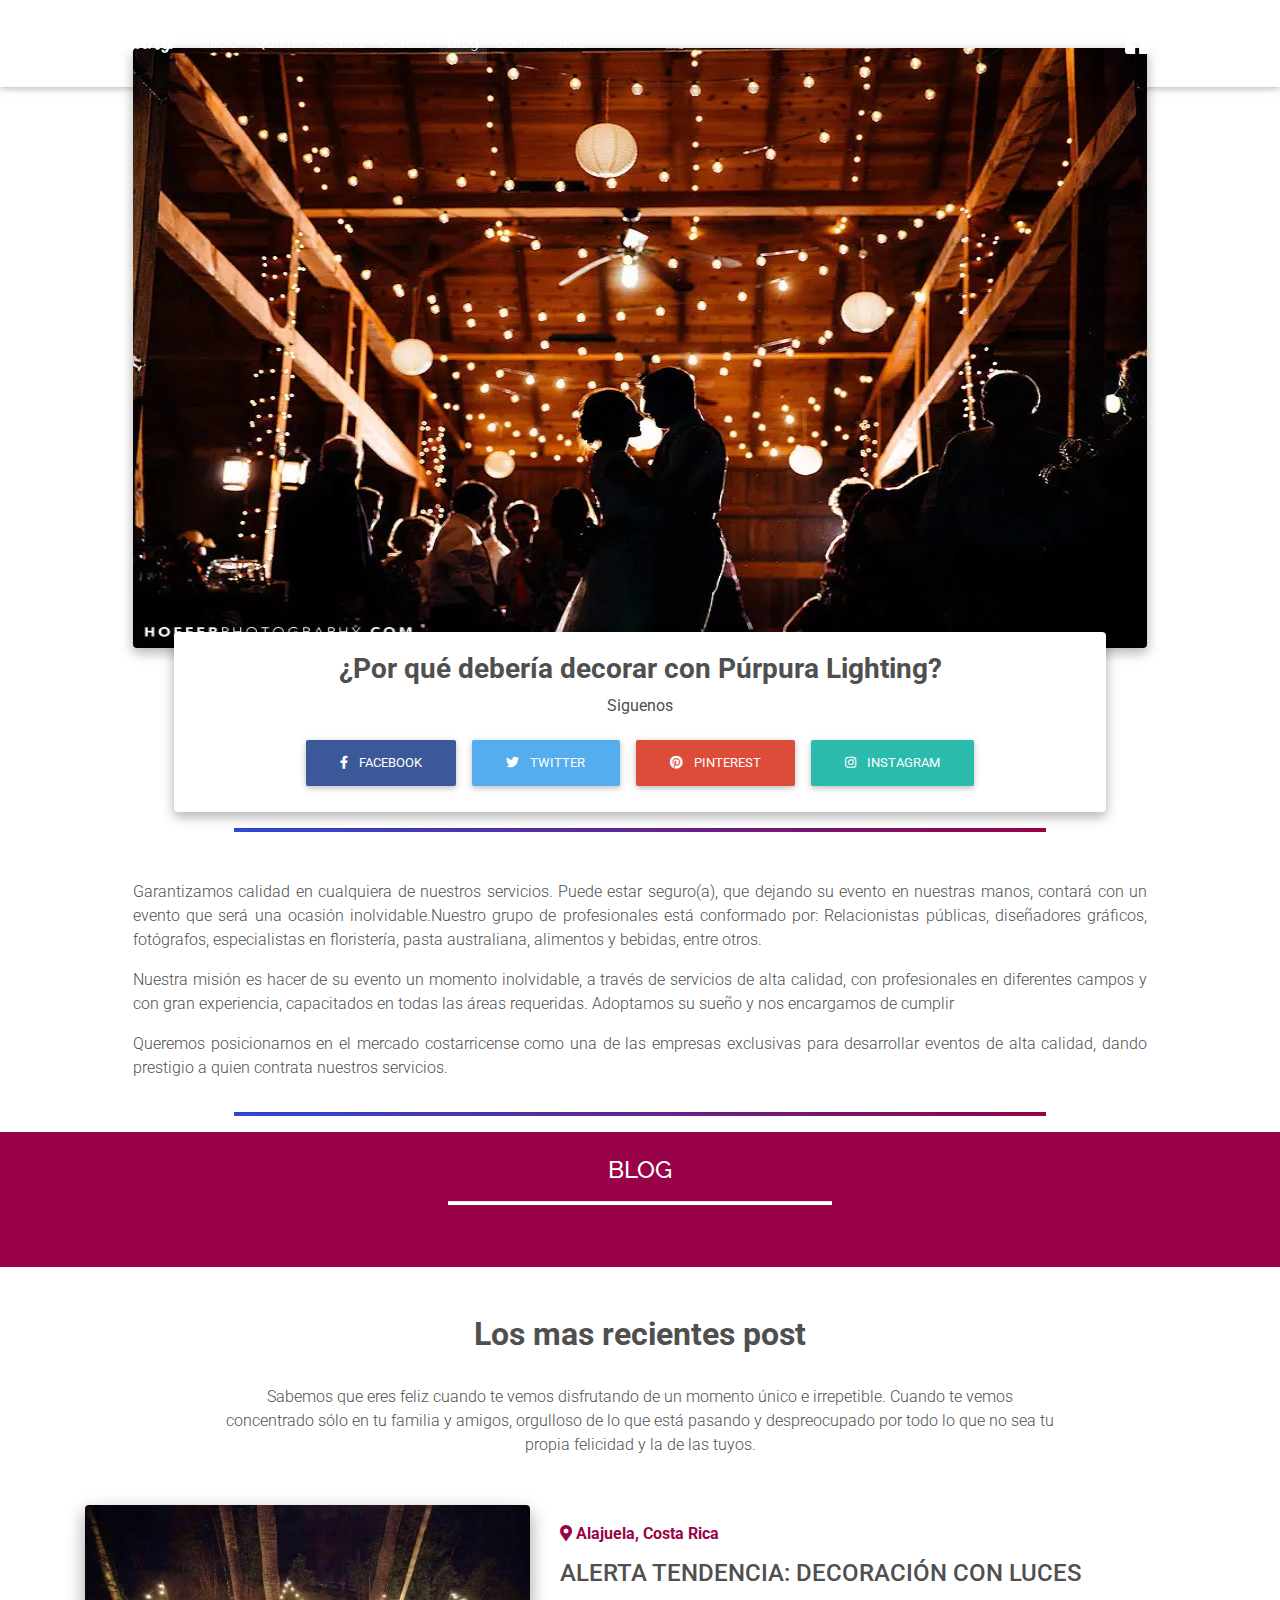
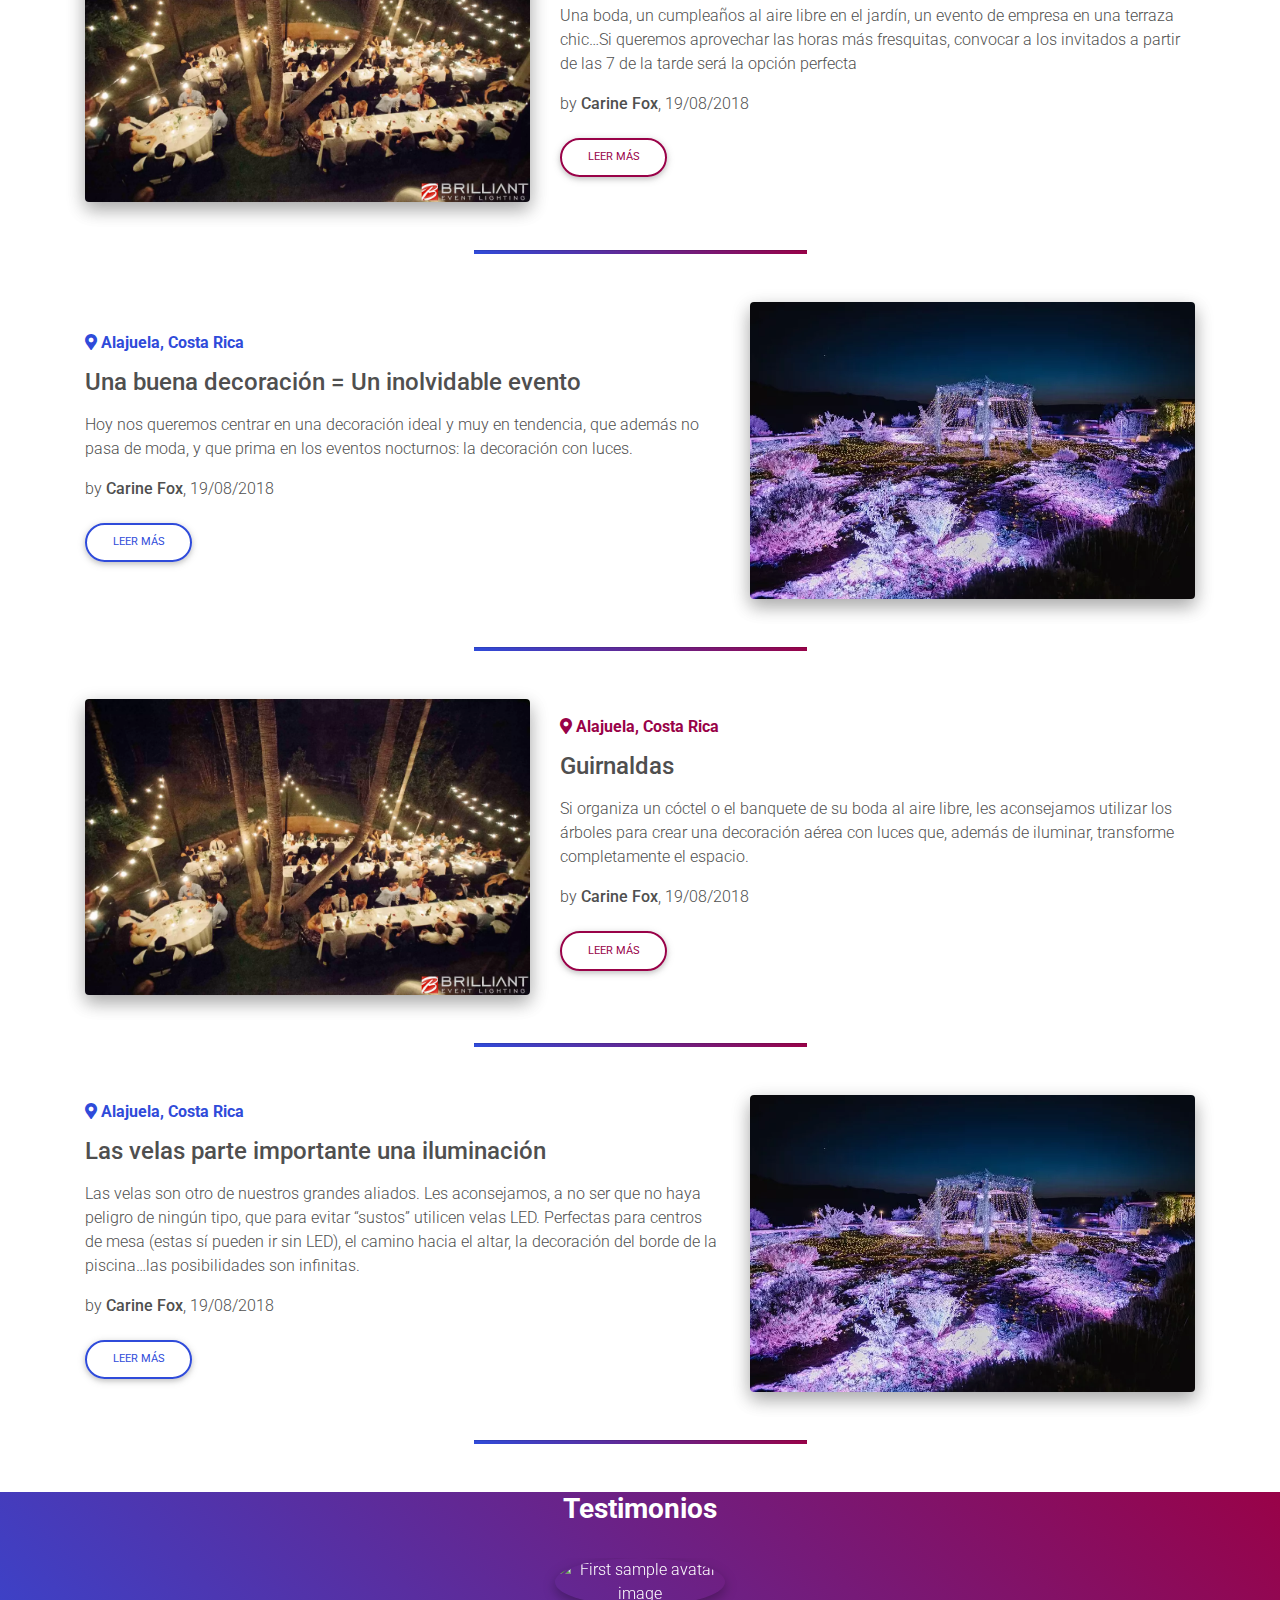
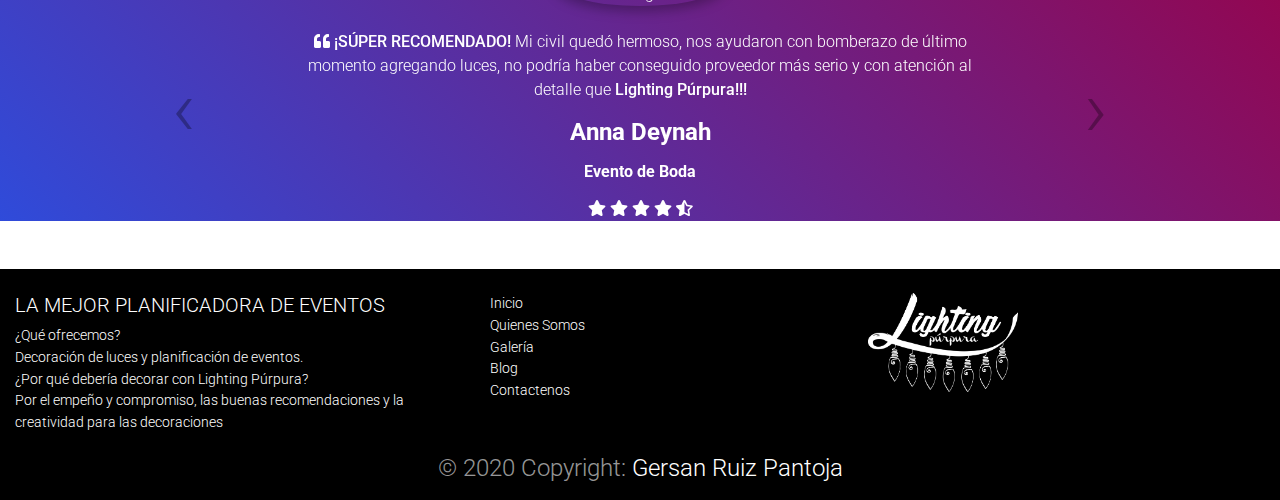
==== html/blog.html @ f95ff46d "Añadimos archivos" ====
<!DOCTYPE html>
<html lang="es">

<head>
    <!-- Global site tag (gtag.js) - Google Analytics -->
    <script async src="https://www.googletagmanager.com/gtag/js?id=UA-159363915-1"></script>
    <script>
        window.dataLayer = window.dataLayer || [];

        function gtag() {
            dataLayer.push(arguments);
        }
        gtag('js', new Date());

        gtag('config', 'UA-159363915-1');
    </script>
    <!-- Global site tag (gtag.js) - Google Analytics -->

    <meta charset="UTF-8">
    <meta name="author" content="Gersan Ruiz">
    <meta name="owner" content="Púrpura Producciones">
    <meta name="description" content="Visite nuestro blog, donde le brindaremos consejos y tips de por que su evento se tiene que decorar con luces.">
    <meta name="keywords" content="Decoración costa rica, decoracion para boda sencilla, salon de eventos, salón">
    <meta name="robots" content="index,follow">
    <!--favicon-->
    <link rel="icon" href="../multimedios/imagenes/icono-pestaña.png">

    <meta name="viewport" content="width=device-width, user-scalable=no, initial-scale=1.0, maximum-scale=1.0, minimum-scale=1.0">
    <!-- Font Awesome -->
    <link rel="stylesheet" href="https://use.fontawesome.com/releases/v5.11.2/css/all.css">
    <!-- Google Fonts Roboto -->
    <link rel="stylesheet" href="https://fonts.googleapis.com/css?family=Roboto:300,400,500,700&display=swap">


    <!-- Bootstrap core CSS -->
    <link rel="stylesheet" href="../css/bootstrap.min.css">
    <!-- Material Design Bootstrap -->
    <link rel="stylesheet" href="../css/mdb-pro.min.css">


    <!--Estilos Propios-->
    <link rel="stylesheet" href="../css/style1.css">
    <link rel="stylesheet" href="../css/sobreMDB.css">

    <title>BLOG | Tips consejos para decorar Boda, Vintage, Eventos</title>

</head>

<body>

    <!--------------------------------------------------------------------------------------------------------------->
    <!-- Main navigation -->
    <header id="header-blog">
        <!-- Navbar -->
        <nav class="navbar navbar-expand-lg navbar-dark fixed-top scrolling-navbar">
            <div class="container">
                <a class="navbar-brand white-text enlaces" href="#header-blog" id="logo-nav"><strong>Lighting</strong></a>

                <button class="navbar-toggler" type="button" data-toggle="collapse" data-target="#navbarSupportedContent-7" aria-controls="navbarSupportedContent-7" aria-expanded="false" aria-label="Toggle navigation">
                    <span class="navbar-toggler-icon"></span>
                </button>

                <div class="collapse navbar-collapse" id="navbarSupportedContent-7">
                    <ul class="navbar-nav mr-auto">
                        <li class="nav-item">
                            <a class="nav-link white-text" href="../index.html#header-index">Inicio<span class="sr-only">(current)</span></a>
                        </li>
                        <li class="nav-item">
                            <a class="nav-link white-text" href="../index.html#quienesSomos">Quienes Somos</a>
                        </li>
                        <li class="nav-item">
                            <a class="nav-link white-text" href="galeria.html">Galería</a>
                        </li>
                        <li class="nav-item active">
                            <a class="nav-link white-text enlaces" href="#header-blog">Blog</a>
                        </li>
                        <li class="nav-item">
                            <a class="nav-link white-text" href="../index.html#contactenos">Contactenos</a>
                        </li>
                    </ul>
                </div>

                <div class="">
                    <a class="white-text" href="https://www.facebook.com/purpuraproduccionescr/">
                        <i class="fab fa-facebook-square redesHeader"></i>
                    </a>
                    <a class="white-text" href="https://www.instagram.com/purpura_producciones/">
                        <i class="fab fa-instagram redesHeader pl-3"></i>
                    </a>
                </div>
            </div>
        </nav>
        <!-- Navbar -->

    </header>
    <!-- Main navigation -->
    <!------------------------------------------------------------------------------------------------------------->

    <div class="container mt-5">


        <!--Section: Content-->
        <section class="mx-md-5 dark-grey-text">

            <!-- Grid row -->
            <div class="row">

                <!-- Grid column -->
                <div class="col-md-12">

                    <!-- Card -->
                    <div class="card card-cascade wider reverse">

                        <!-- Card image -->
                        <div class="view view-cascade overlay">
                            <img class="card-img-top" src="../multimedios/imagenes/evento-luces2.webp" alt="foto de evento" width="900" height="600">
                            <a href="#header-blog" class="enlaces">
                                <div class="mask logo-blog"></div>
                            </a>
                        </div>

                        <!-- Card content -->
                        <div class="card-body card-body-cascade text-center">

                            <!-- Title -->
                            <h3 class="font-weight-bold">¿Por qué debería decorar con Púrpura Lighting?</h3>
                            <!-- Data -->
                            <p>Siguenos</p>
                            <!-- Social shares -->
                            <div class="social-counters">
                                <!-- Facebook -->
                                <a class="btn btn-fb" href="https://www.facebook.com/purpuraproduccionescr/" target="_blank">
                                    <i class="fab fa-facebook-f pr-2"></i>
                                    <span class="clearfix d-none d-md-inline-block">Facebook</span>
                                </a>

                                <!-- Twitter -->
                                <a class="btn btn-tw" href="https://www.instagram.com/purpura_producciones/" target="_blank">
                                    <i class="fab fa-twitter pr-2"></i>
                                    <span class="clearfix d-none d-md-inline-block">Twitter</span>
                                </a>

                                <!-- instagram -->
                                <a class="btn btn-gplus" href="https://www.pinterest.com" target="_blank">
                                    <i class="fab fa-pinterest pr-2"></i>
                                    <span class="clearfix d-none d-md-inline-block">Pinterest</span>
                                </a>

                                <!-- instagram -->
                                <a class="btn btn-default" href="https://twitter.com" target="_blank">
                                    <i class="fab fa-instagram pr-2"></i>
                                    <span class="clearfix d-none d-md-inline-block">Instagram</span>
                                </a>

                            </div>
                            <!-- Social shares -->

                        </div>
                        <!-- Card content -->

                    </div>
                    <!-- Card -->

                    <!-- Excerpt -->

                    <hr class="contactenos-linea gradiente-colores">


                    <div class="mt-5">

                        <p class="text-justify">
                            Garantizamos calidad en cualquiera de nuestros servicios. Puede estar seguro(a), que dejando su evento en nuestras manos, contará con un evento que será una ocasión inolvidable.Nuestro grupo de profesionales está conformado por: Relacionistas públicas,
                            diseñadores gráficos, fotógrafos, especialistas en floristería, pasta australiana, alimentos y bebidas, entre otros.
                        </p>
                        <p class="text-justify">
                            Nuestra misión es hacer de su evento un momento inolvidable, a través de servicios de alta calidad, con profesionales en diferentes campos y con gran experiencia, capacitados en todas las áreas requeridas. Adoptamos su sueño y nos encargamos de cumplir
                        </p>
                        <p class="text-justify">
                            Queremos posicionarnos en el mercado costarricense como una de las empresas exclusivas para desarrollar eventos de alta calidad, dando prestigio a quien contrata nuestros servicios.

                        </p>

                    </div>

                </div>
                <!-- Grid column -->

            </div>
            <!-- Grid row -->

            <hr class="contactenos-linea gradiente-colores">

        </section>
        <!--Section: Content-->


    </div>

    <section class="titulos">
        <h4 class="text-center pt-4 wow fadeInLeft">
            Blog
            <hr class="white barra-titulos">
        </h4>
    </section>

    <!--empiezan los ariculos con una descripcion breve-->
    <section id="cajaArticulos">

        <div class="container mt-5">


            <!--Section: Content-->
            <section class="dark-grey-text">

                <!-- Section heading -->
                <h2 class="text-center font-weight-bold mb-4 pb-2">Los mas recientes post</h2>
                <!-- Section description -->
                <p class="text-center mx-auto w-responsive mb-5">
                    Sabemos que eres feliz cuando te vemos disfrutando de un momento único e irrepetible. Cuando te vemos concentrado sólo en tu familia y amigos, orgulloso de lo que está pasando y despreocupado por todo lo que no sea tu propia felicidad y la de las tuyos.
                </p>

                <!-- Grid row -->
                <div class="row align-items-center wow fadeInRight">

                    <!-- Grid column -->
                    <div class="col-lg-5">

                        <!-- Featured image -->
                        <div class="view overlay rounded z-depth-2 mb-lg-0 mb-4">
                            <img class="img-fluid" src="../multimedios/imagenes/toldo-luces6.webp" alt="Sample image" width="900" height="600">
                            <a href="blog2.html">
                                <div class="mask rgba-white-slight"></div>
                            </a>
                        </div>

                    </div>
                    <!-- Grid column -->

                    <!-- Grid column -->
                    <div class="col-lg-7">

                        <!-- Category -->
                        <div class="purpura-texto">
                            <h6 class="font-weight-bold mb-3"><i class="fas fa-map-marker-alt"></i> Alajuela, Costa Rica</h6>
                        </div>
                        <!-- Post title -->
                        <h4 class="font-weight-bold mb-3"><strong>ALERTA TENDENCIA: DECORACIÓN CON LUCES</strong></h4>
                        <!-- Excerpt -->
                        <p>
                            Una boda, un cumpleaños al aire libre en el jardín, un evento de empresa en una terraza chic…Si queremos aprovechar las horas más fresquitas, convocar a los invitados a partir de las 7 de la tarde será la opción perfecta
                        </p>
                        <!-- Post data -->
                        <p>by <strong>Carine Fox</strong>, 19/08/2018</p>
                        <!-- Read more button -->
                        <a class="btn btn-outline-purpura btn-md btn-rounded mx-0" href="blog2.html">Leer Más</a>

                    </div>
                    <!-- Grid column -->

                </div>
                <!-- Grid row -->

                <hr class="my-5 barra-titulos gradiente-colores">

                <!-- Grid row -->
                <div class="row align-items-center wow fadeInLeft">

                    <!-- Grid column -->
                    <div class="col-lg-7">

                        <!-- Category -->
                        <div class="azul-texto">
                            <h6 class="font-weight-bold mb-3"><i class="fas fa-map-marker-alt"></i> Alajuela, Costa Rica</h6>
                        </div>
                        <!-- Post title -->
                        <h4 class="font-weight-bold mb-3"><strong>Una buena decoración = Un inolvidable evento</strong></h4>
                        <!-- Excerpt -->
                        <p>
                            Hoy nos queremos centrar en una decoración ideal y muy en tendencia, que además no pasa de moda, y que prima en los eventos nocturnos: la decoración con luces.
                        </p>
                        <!-- Post data -->
                        <p>by <strong>Carine Fox</strong>, 19/08/2018</p>
                        <!-- Read more button -->
                        <a class="btn btn-outline-azul btn-md btn-rounded mx-0" href="blog2.html">Leer Más</a>

                    </div>
                    <!-- Grid column -->

                    <!-- Grid column -->
                    <div class="col-lg-5">

                        <!-- Featured image -->
                        <div class="view overlay rounded z-depth-2 mb-lg-0 mb-4">
                            <img class="img-fluid" src="../multimedios/imagenes/imagen-de-carrusel2.webp" alt="Sample image" width="900" height="600">
                            <a href="blog2.html">
                                <div class="mask rgba-white-slight"></div>
                            </a>
                        </div>

                    </div>
                    <!-- Grid column -->


                </div>
                <!-- Grid row -->

                <hr class="my-5 barra-titulos gradiente-colores">


                <!-- Grid row -->
                <div class="row align-items-center wow fadeInRight">

                    <!-- Grid column -->
                    <div class="col-lg-5">

                        <!-- Featured image -->
                        <div class="view overlay rounded z-depth-2 mb-lg-0 mb-4">
                            <img class="img-fluid" src="../multimedios/imagenes/toldo-luces6.webp" alt="Sample image" width="900" height="600">
                            <a href="blog2.html">
                                <div class="mask rgba-white-slight"></div>
                            </a>
                        </div>

                    </div>
                    <!-- Grid column -->

                    <!-- Grid column -->
                    <div class="col-lg-7">

                        <!-- Category -->
                        <div class="purpura-texto">
                            <h6 class="font-weight-bold mb-3"><i class="fas fa-map-marker-alt"></i> Alajuela, Costa Rica</h6>
                        </div>
                        <!-- Post title -->
                        <h4 class="font-weight-bold mb-3"><strong>Guirnaldas</strong></h4>
                        <!-- Excerpt -->
                        <p>
                            Si organiza un cóctel o el banquete de su boda al aire libre, les aconsejamos utilizar los árboles para crear una decoración aérea con luces que, además de iluminar, transforme completamente el espacio.
                        </p>
                        <!-- Post data -->
                        <p>by <strong>Carine Fox</strong>, 19/08/2018</p>
                        <!-- Read more button -->
                        <a class="btn btn-outline-purpura btn-md btn-rounded mx-0" href="blog2.html">Leer Más</a>

                    </div>
                    <!-- Grid column -->

                </div>
                <!-- Grid row -->

                <hr class="my-5 barra-titulos gradiente-colores">

                <!-- Grid row -->
                <div class="row align-items-center wow fadeInLeft">

                    <!-- Grid column -->
                    <div class="col-lg-7">

                        <!-- Category -->
                        <div class="azul-texto">
                            <h6 class="font-weight-bold mb-3"><i class="fas fa-map-marker-alt"></i> Alajuela, Costa Rica</h6>
                        </div>
                        <!-- Post title -->
                        <h4 class="font-weight-bold mb-3"><strong>Las velas parte importante una iluminación</strong></h4>
                        <!-- Excerpt -->
                        <p>
                            Las velas son otro de nuestros grandes aliados. Les aconsejamos, a no ser que no haya peligro de ningún tipo, que para evitar “sustos” utilicen velas LED. Perfectas para centros de mesa (estas sí pueden ir sin LED), el camino hacia el altar, la decoración
                            del borde de la piscina…las posibilidades son infinitas.
                        </p>
                        <!-- Post data -->
                        <p>by <strong>Carine Fox</strong>, 19/08/2018</p>
                        <!-- Read more button -->
                        <a class="btn btn-outline-azul btn-md btn-rounded mx-0" href="blog2.html">Leer Más</a>

                    </div>
                    <!-- Grid column -->

                    <!-- Grid column -->
                    <div class="col-lg-5">

                        <!-- Featured image -->
                        <div class="view overlay rounded z-depth-2 mb-lg-0 mb-4">
                            <img class="img-fluid" src="../multimedios/imagenes/imagen-de-carrusel2.webp" alt="Sample image" width="900" height="600">
                            <a href="blog2.html">
                                <div class="mask rgba-white-slight"></div>
                            </a>
                        </div>

                    </div>
                    <!-- Grid column -->


                </div>
                <!-- Grid row -->

                <hr class="my-5 barra-titulos gradiente-colores">


            </section>
            <!--Section: Content-->


        </div>

    </section>

    <section id="cajaTestimonios">

        <div class="container-fluid mt-5 gradiente-colores">


            <!--Section: Content-->
            <section class="text-center white-text">

                <!-- Section heading -->
                <h3 class="font-weight-bold mb-4 pb-2">Testimonios</h3>

                <div class="wrapper-carousel-fix">
                    <!-- Carousel Wrapper -->
                    <div id="carousel-example-1" class="carousel no-flex testimonial-carousel slide carousel-fade" data-ride="carousel" data-interval="false">
                        <!--Slides-->
                        <div class="carousel-inner" role="listbox">
                            <!--First slide-->
                            <div class="carousel-item active">
                                <div class="testimonial">
                                    <!--Avatar-->
                                    <div class="avatar mx-auto mb-4">
                                        <img src="https://mdbootstrap.com/img/Photos/Avatars/img%20(30).jpg" class="rounded-circle img-fluid" alt="First sample avatar image" width="500" height="500">
                                    </div>
                                    <!--Content-->
                                    <p>
                                        <i class="fas fa-quote-left"></i> <strong>¡SÚPER RECOMENDADO!</strong> Mi civil quedó hermoso, nos ayudaron con bomberazo de último momento agregando luces, no podría haber conseguido proveedor más serio y con atención
                                        al detalle que <strong>Lighting Púrpura!!!</strong> </p>
                                    <h4 class="font-weight-bold">Anna Deynah</h4>
                                    <h6 class="font-weight-bold my-3">Evento de Boda</h6>
                                    <!--Review-->
                                    <i class="fas fa-star white-text"> </i>
                                    <i class="fas fa-star white-text"> </i>
                                    <i class="fas fa-star white-text"> </i>
                                    <i class="fas fa-star white-text"> </i>
                                    <i class="fas fa-star-half-alt white-text"> </i>
                                </div>
                            </div>
                            <!--First slide-->
                            <!--Second slide-->
                            <div class="carousel-item">
                                <div class="testimonial">
                                    <!--Avatar-->
                                    <div class="avatar mx-auto mb-4">
                                        <img src="https://mdbootstrap.com/img/Photos/Avatars/img%20(31).jpg" class="rounded-circle img-fluid" alt="Second sample avatar image" width="500" height="500">
                                    </div>
                                    <!--Content-->
                                    <p>
                                        <i class="fas fa-quote-left"></i> Encantada con la decoración, fue una boda al aire libre y contratamos entrada, mesa de ambientación y mesa de novios. El servicio es excelente ya que te escucha las ideas que tu
                                        tienes, te sugiere en base a tendencias y lo que tú estás buscando además de ajustarse a tu presupuesto.
                                    </p>
                                    <h4 class="font-weight-bold">Maria Kate</h4>
                                    <h6 class="font-weight-bold my-3">Evento de boda</h6>
                                    <!--Review-->
                                    <i class="fas fa-star white-text"> </i>
                                    <i class="fas fa-star white-text"> </i>
                                    <i class="fas fa-star white-text"> </i>
                                    <i class="fas fa-star white-text"> </i>
                                    <i class="fas fa-star white-text"> </i>
                                </div>
                            </div>
                            <!--Second slide-->
                            <!--Third slide-->
                            <div class="carousel-item">
                                <div class="testimonial">
                                    <!--Avatar-->
                                    <div class="avatar mx-auto mb-4">
                                        <img src="https://mdbootstrap.com/img/Photos/Avatars/img%20(3).jpg" class="rounded-circle img-fluid" alt="Third sample avatar image" width="500" height="500">
                                    </div>
                                    <!--Content-->
                                    <p>
                                        <i class="fas fa-quote-left"></i> Excelente servicio, ame todo lo que pusieron y como lo acomodaron. Hermosas flores y decoración. Muchísimas gracias, cero arrepentido de haberlos contratado. Infinitas gracias.
                                    </p>
                                    <h4 class="font-weight-bold">John Doe</h4>
                                    <h6 class="font-weight-bold my-3">Evento aniversario</h6>
                                    <!--Review-->
                                    <i class="fas fa-star white-text"> </i>
                                    <i class="fas fa-star white-text"> </i>
                                    <i class="fas fa-star white-text"> </i>
                                    <i class="fas fa-star white-text"> </i>
                                    <i class="far fa-star white-text"> </i>
                                </div>
                            </div>
                            <!--Third slide-->
                        </div>
                        <!--Slides-->
                        <!--Controls-->
                        <a class="carousel-control-prev left carousel-control" href="#carousel-example-1" role="button" data-slide="prev">
                            <span class="icon-prev" aria-hidden="true"></span>
                            <span class="sr-only">Previous</span>
                        </a>
                        <a class="carousel-control-next right carousel-control" href="#carousel-example-1" role="button" data-slide="next">
                            <span class="icon-next" aria-hidden="true"></span>
                            <span class="sr-only">Next</span>
                        </a>
                        <!--Controls-->
                    </div>
                    <!-- Carousel Wrapper -->
                </div>

            </section>
            <!--Section: Content-->


        </div>

    </section>

    <!--empieza footer-->
    <!-- Footer -->
    <footer class="page-footer font-small black pt-4 mt-5">

        <!-- Footer Links -->
        <div class="container-fluid text-center text-md-left">

            <!-- Grid row -->
            <div class="row">

                <!-- Grid column -->
                <div class="col-md-4 mt-md-0 mt-3">

                    <!-- Content -->
                    <h5 class="text-uppercase">La mejor planificadora de eventos</h5>
                    <p>
                        ¿Qué ofrecemos? <br> Decoración de luces y planificación de eventos.
                        <br> ¿Por qué debería decorar con Lighting Púrpura? <br> Por el empeño y compromiso, las buenas recomendaciones y la creatividad para las decoraciones

                    </p>

                </div>
                <!-- Grid column -->

                <hr class="clearfix w-100 d-md-none pb-3">

                <!-- Grid column -->
                <div class="col-md-4 mb-md-0 mb-3">

                    <ul class="list-unstyled ml-md-5">
                        <li>
                            <a href="../index.html#header-index">Inicio</a>
                        </li>
                        <li>
                            <a href="../index.html#quienesSomos">Quienes Somos</a>
                        </li>
                        <li>
                            <a href="galeria.html">Galería</a>
                        </li>
                        <li>
                            <a href="header-blog" class="enlaces">Blog</a>
                        </li>
                        <li>
                            <a href="../index.html#contactenos">Contactenos</a>
                        </li>
                    </ul>

                </div>
                <!-- Grid column -->

                <!-- Grid column -->
                <div class="col-md-4 mb-md-0 mb-3">

                    <a href="#header-blog" class="enlaces">
                        <figure>
                            <img class="logo-footer" src="../multimedios/imagenes/logo-ilustrador-blanco.webp" alt="Logo Lighting Púrpura blanco" width="3923" height="2578">
                        </figure>
                    </a>

                </div>
                <!-- Grid column -->

            </div>
            <!-- Grid row -->

        </div>
        <!-- Footer Links -->

        <!-- Copyright -->
        <div class="footer-copyright text-center gradiente-colores-animacion h3-responsive">© 2020 Copyright:
            <a href="https://api.whatsapp.com/send?phone=+50660746310&text=Hola!%20Gersan%20Quiero%20recibir%20mas%20informaci%C3%B3n!" target="_blank"> Gersan Ruiz Pantoja</a>
        </div>
        <!-- Copyright -->

    </footer>

    <!--fin del footer-->






    <!-- jQuery -->
    <script type="text/javascript" src="../js/jquery.min.js"></script>
    <!-- Bootstrap tooltips -->
    <script type="text/javascript" src="../js/popper.min.js"></script>
    <!-- Bootstrap core JavaScript -->
    <script type="text/javascript" src="../js/bootstrap.min.js"></script>
    <!-- MDB core JavaScript -->
    <script type="text/javascript" src="../js/mdb-pro.min.js"></script>



    <!--js propios-->
    <!--animaciones-->
    <script type="text/javascript" src="../js/animacion.js"></script>
    <script type="text/javascript" src="../js/validaciones.js"></script>
    <script type="text/javascript" src="../js/compiled-addons.min.js"></script>





</body>

</html>
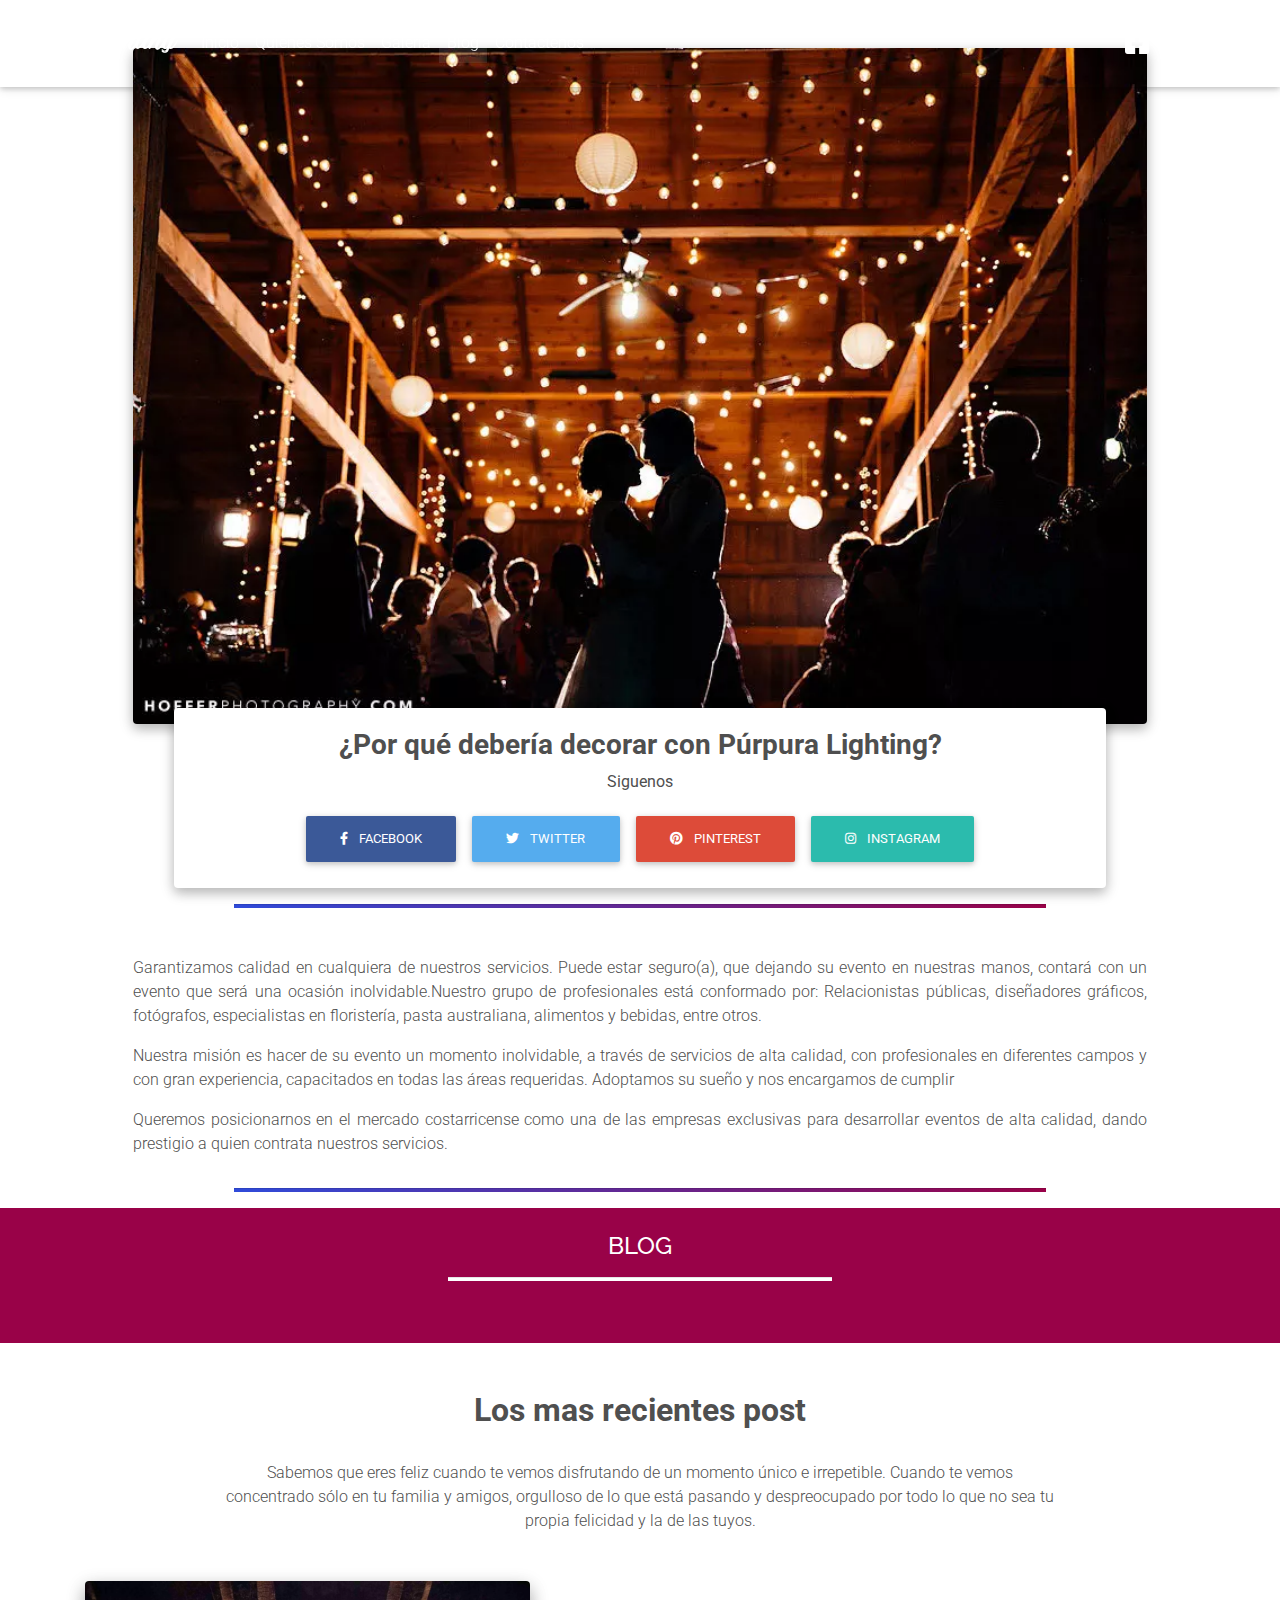
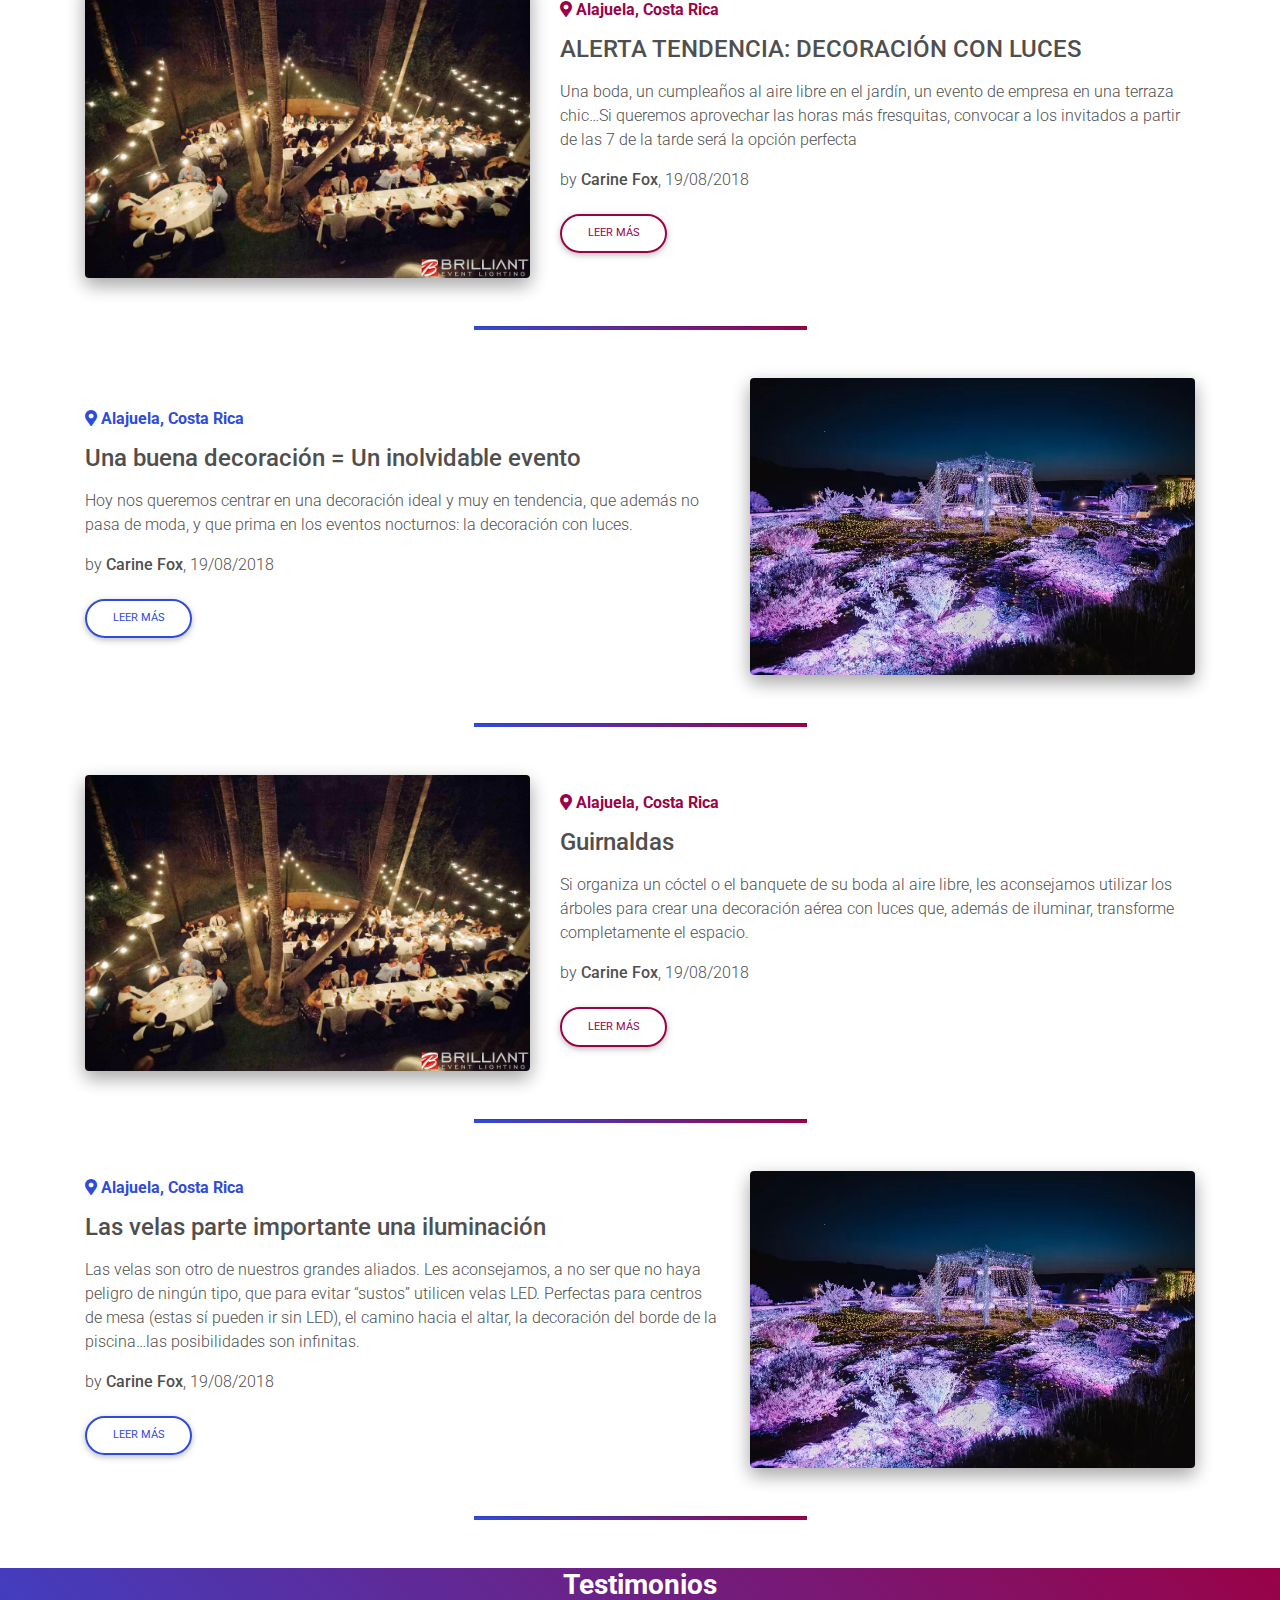
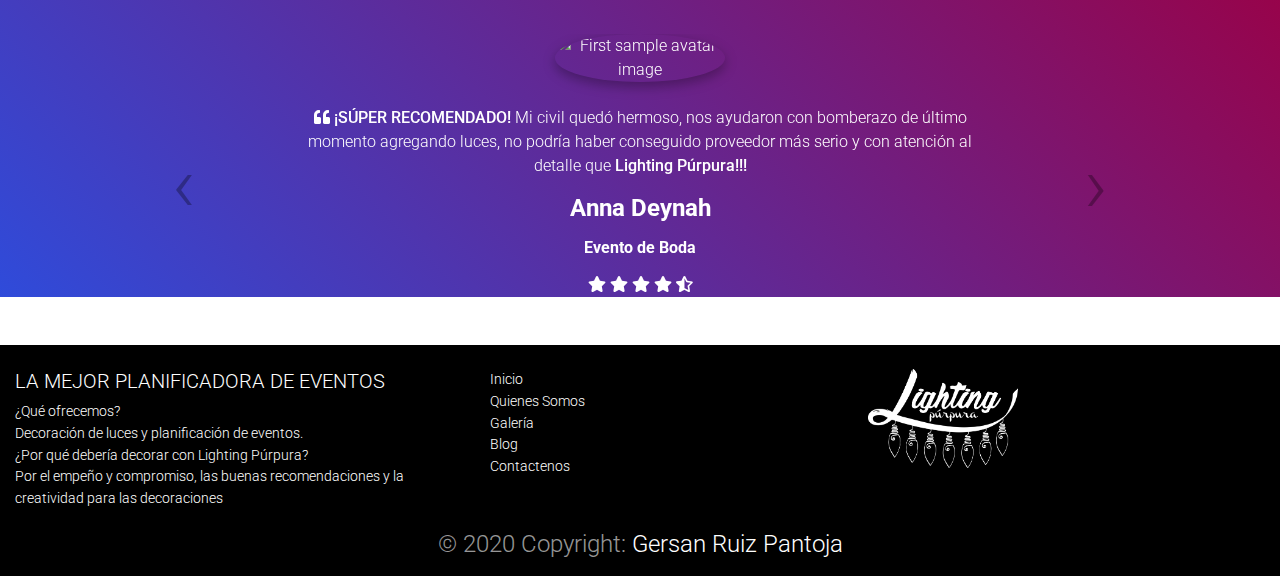
==== commit 6463b2b9: "imagen responsive blog" ====
--- a/html/blog.html
+++ b/html/blog.html
@@ -113,7 +113,7 @@
 
                         <!-- Card image -->
                         <div class="view view-cascade overlay">
-                            <img class="card-img-top" src="../multimedios/imagenes/evento-luces2.webp" alt="foto de evento" width="900" height="600">
+                            <img class="card-img-top img-fluid" src="../multimedios/imagenes/evento-luces2.webp" alt="foto de evento" width="900" height="600">
                             <a href="#header-blog" class="enlaces">
                                 <div class="mask logo-blog"></div>
                             </a>
